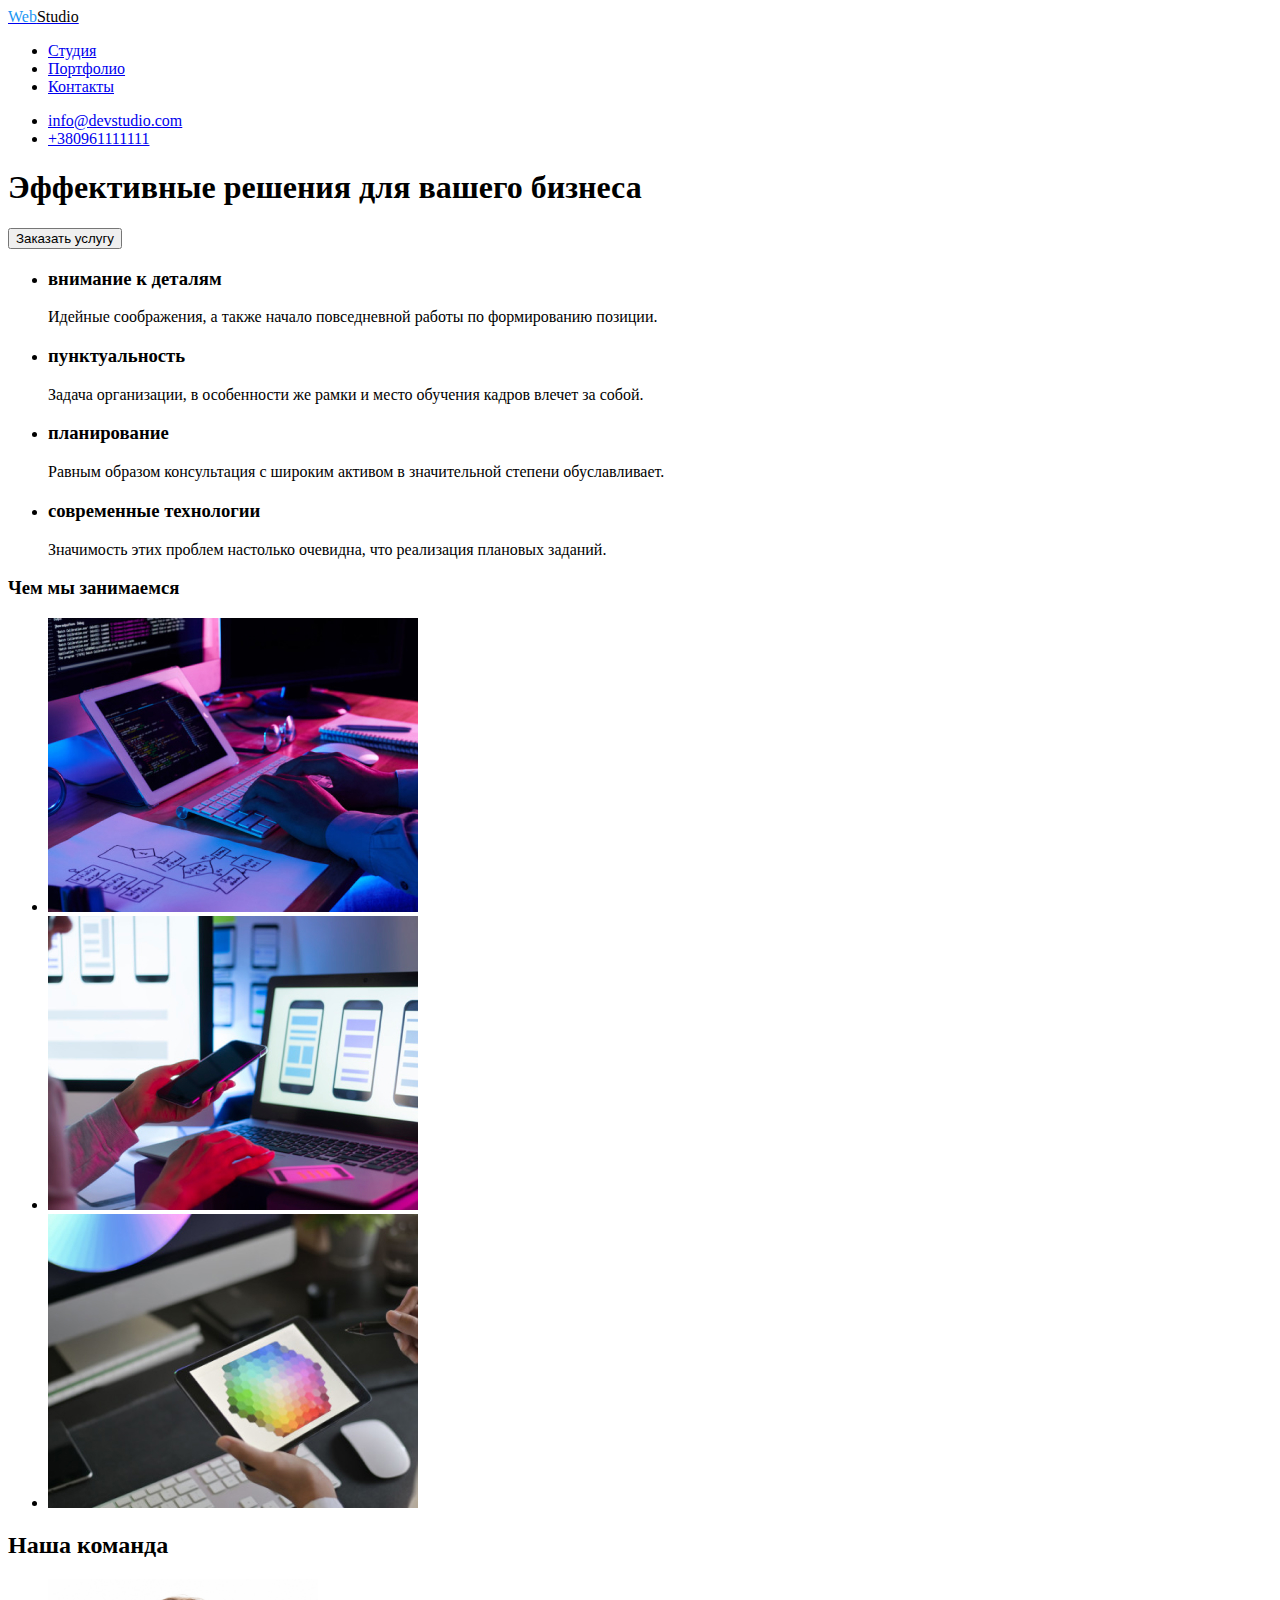
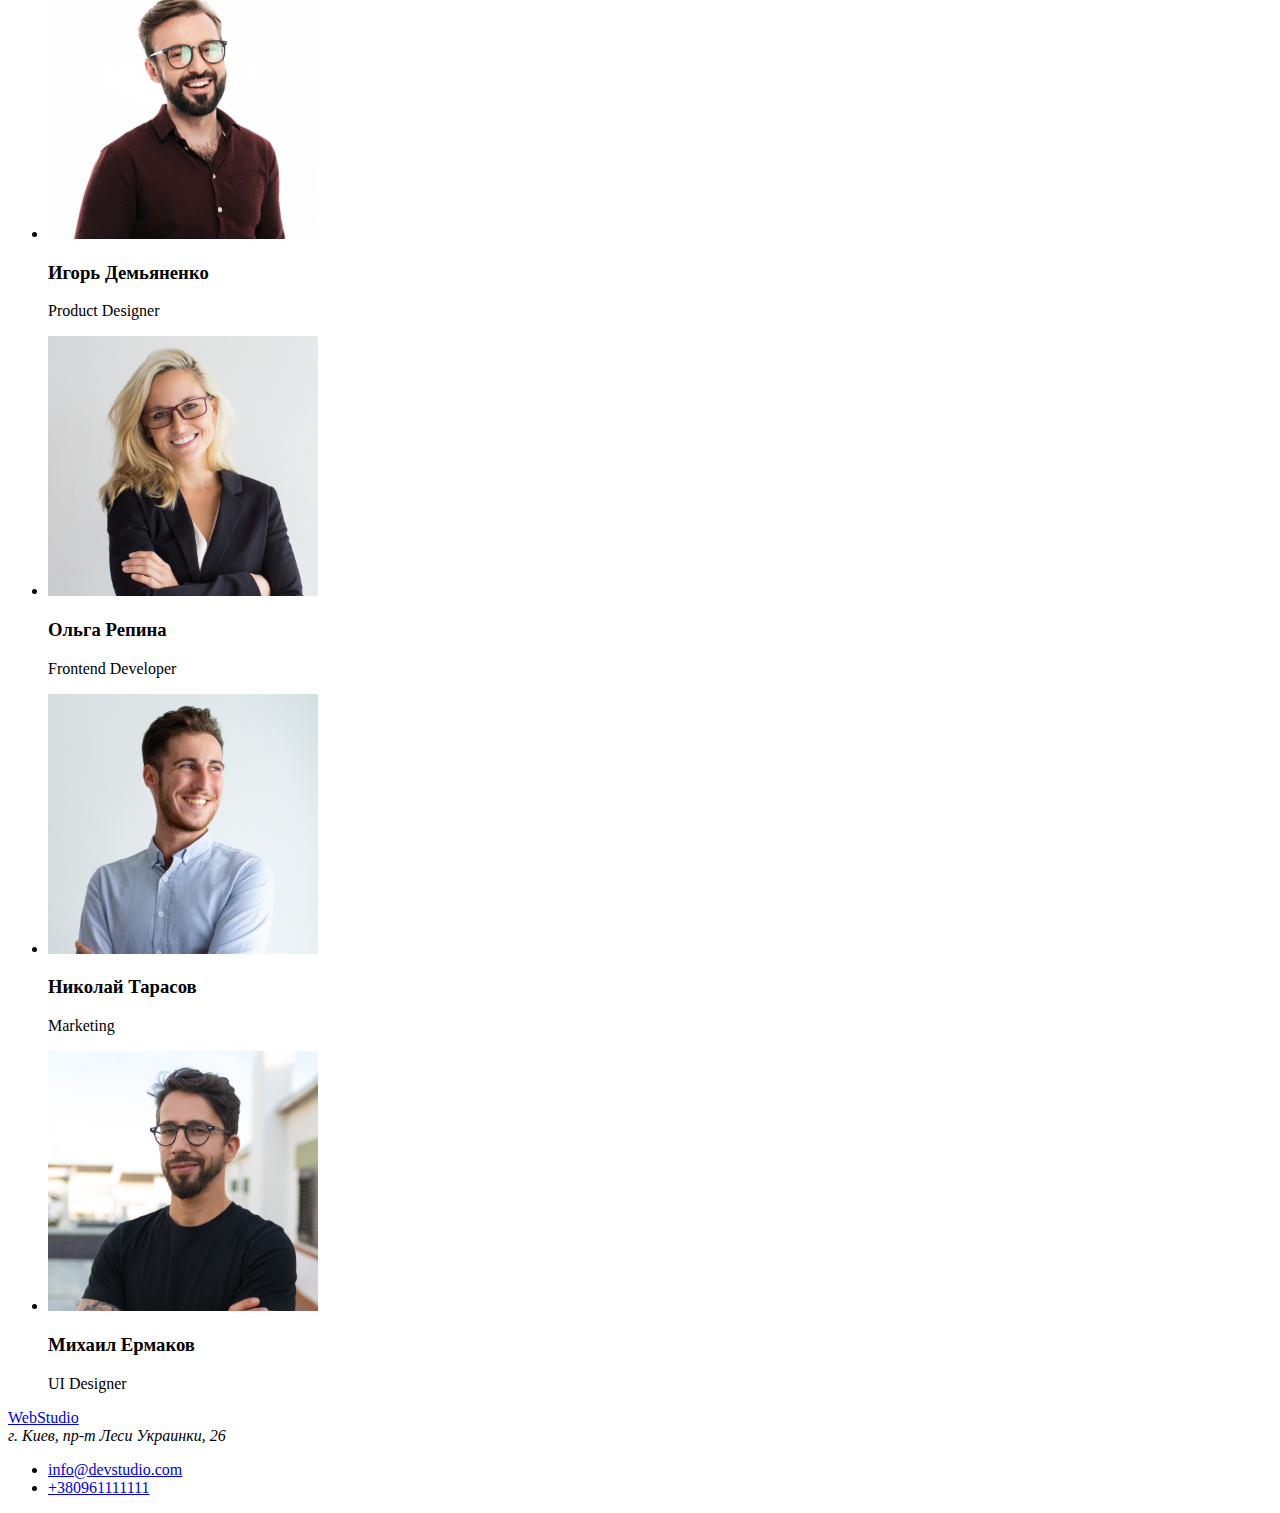
==== index.html @ a482fac2 "logo" ====
<!DOCTYPE html>
<html lang="ru">
<head>
    <meta charset="utf-8"/>
    <meta name="viewport" content="width=device-width, initial-scale=1.0" />
    <title>WebStudio</title>
    <link rel="stylesheet" href="https://cdnjs.cloudflare.com/ajax/libs/modern-normalize/1.0.0/modern-normalize.min.css"
        integrity="sha512-ISS7cAi1PEhQ8jnbJpJZMd29NlhNj4AWYyLOSp2CE/CsHxTCu+r+t0D2yoJudVrd0/8fTVPUVDzY5Tvli75u/g=="
        crossorigin="anonymous" />
    <link rel="stylesheet" href="./css/styles.css" />
</head>
<body>
<header>
    <!-- Навигация-->
   <nav>
    <a href="WebStudio"> <span class="logo-web">Web</span><span class="logo-studio">Studio</span></a>
 <ul>
    <li><a href="/index.html">Студия</a></li>
    <li><a href="/portfolio.html">Портфолио</a></li>
    <li><a href="Контакты">Контакты</a></li>
</ul>
</nav>

    <ul>
    <li><a href="mailto:info@devstudio.com">info@devstudio.com</a></li>
    <li><a href="tel:+380961111111">+380961111111</a></li>
</ul>

</header>
<main>

    <!-- Герой-->
    <section>
    <h1>Эффективные решения для вашего бизнеса</h1>
    <button>Заказать услугу</button>
</section>

    <!-- Особенности-->
    
        <section>
            <!--<h2>Особенности</h2>-->
        <ul>
          <li>
              <h3> внимание к деталям</h3>   
          <p>Идейные соображения, а также начало повседневной работы по формированию позиции.</p>
        </li>    
          
          <li>
              <h3> пунктуальность</h3> 
          <p>Задача организации, в особенности же рамки и место обучения кадров влечет за собой.</p>
        </li> 
          
          <li>
              <h3> планирование</h3>   
          <p>Равным образом консультация с широким активом в значительной степени обуславливает.</p>
        </li>

          <li>
              <h3> современные технологии</h3>  
          <p>Значимость этих проблем настолько очевидна, что реализация плановых заданий.</p>
        </li>
        </ul>         
        </section>
    
    <!--Чем мы занимаемся-->
    <section>
    <h3>Чем мы занимаемся</h3>
    <ul>
    <li>
        <img src="./images/img1.jpg" alt="рабочий стол с компьютером и планшетом" width="370"/>
    </li>
    <li>
        <img src="./images/img2.jpg" alt="ноутбук на столе и телефон в руках" width="370"/>
    </li>
    <li>
        <img src="./images/img3.jpg" alt="компьютер на столе и планшет в руках" width="370"/>
    </li>
    </ul>
    </section>
                      <!--Наша команда-->
    <section>
            <h2>Наша команда</h2>
<ul>
   <li> <img src="./images/img4.jpg" alt="бородатый мужчина в очках" width="270"/>
    <h3>Игорь Демьяненко</h3> 
    <p>Product Designer</p></li>


    <li><img src="./images/img5.jpg" alt="блондинка в очках" width="270"/>
    <h3>Ольга Репина</h3> 
    <p>Frontend Developer</p></li>


  <li><img src="./images/img6.jpg" alt="бородатый мужчина" width="270"/>
    <h3>Николай Тарасов</h3>
    <p> Marketing</p></li>


    <li><img src="./images/img7.jpg" alt="бородатый мужчина в очках" width="270"/>
    <h3>Михаил Ермаков</h3>
    <p> UI Designer</p></li>
</ul>
</section>
</main>
<!--Подвал-->
<footer>
    <a href="WebStudio"> WebStudio</a>
     <address>
        г. Киев, пр-т Леси Украинки, 26
     </address>
 <ul>
    <li><a href="mailto:info@devstudio.com">info@devstudio.com</a></li>
    <li><a href="tel:+380961111111">+380961111111</a></li>
 </ul>
</footer>
</body>
</html>
---- css/styles.css ----
.logo-web {
  color: #2196f3;
}
.logo-studio {
  color: #030303;
}
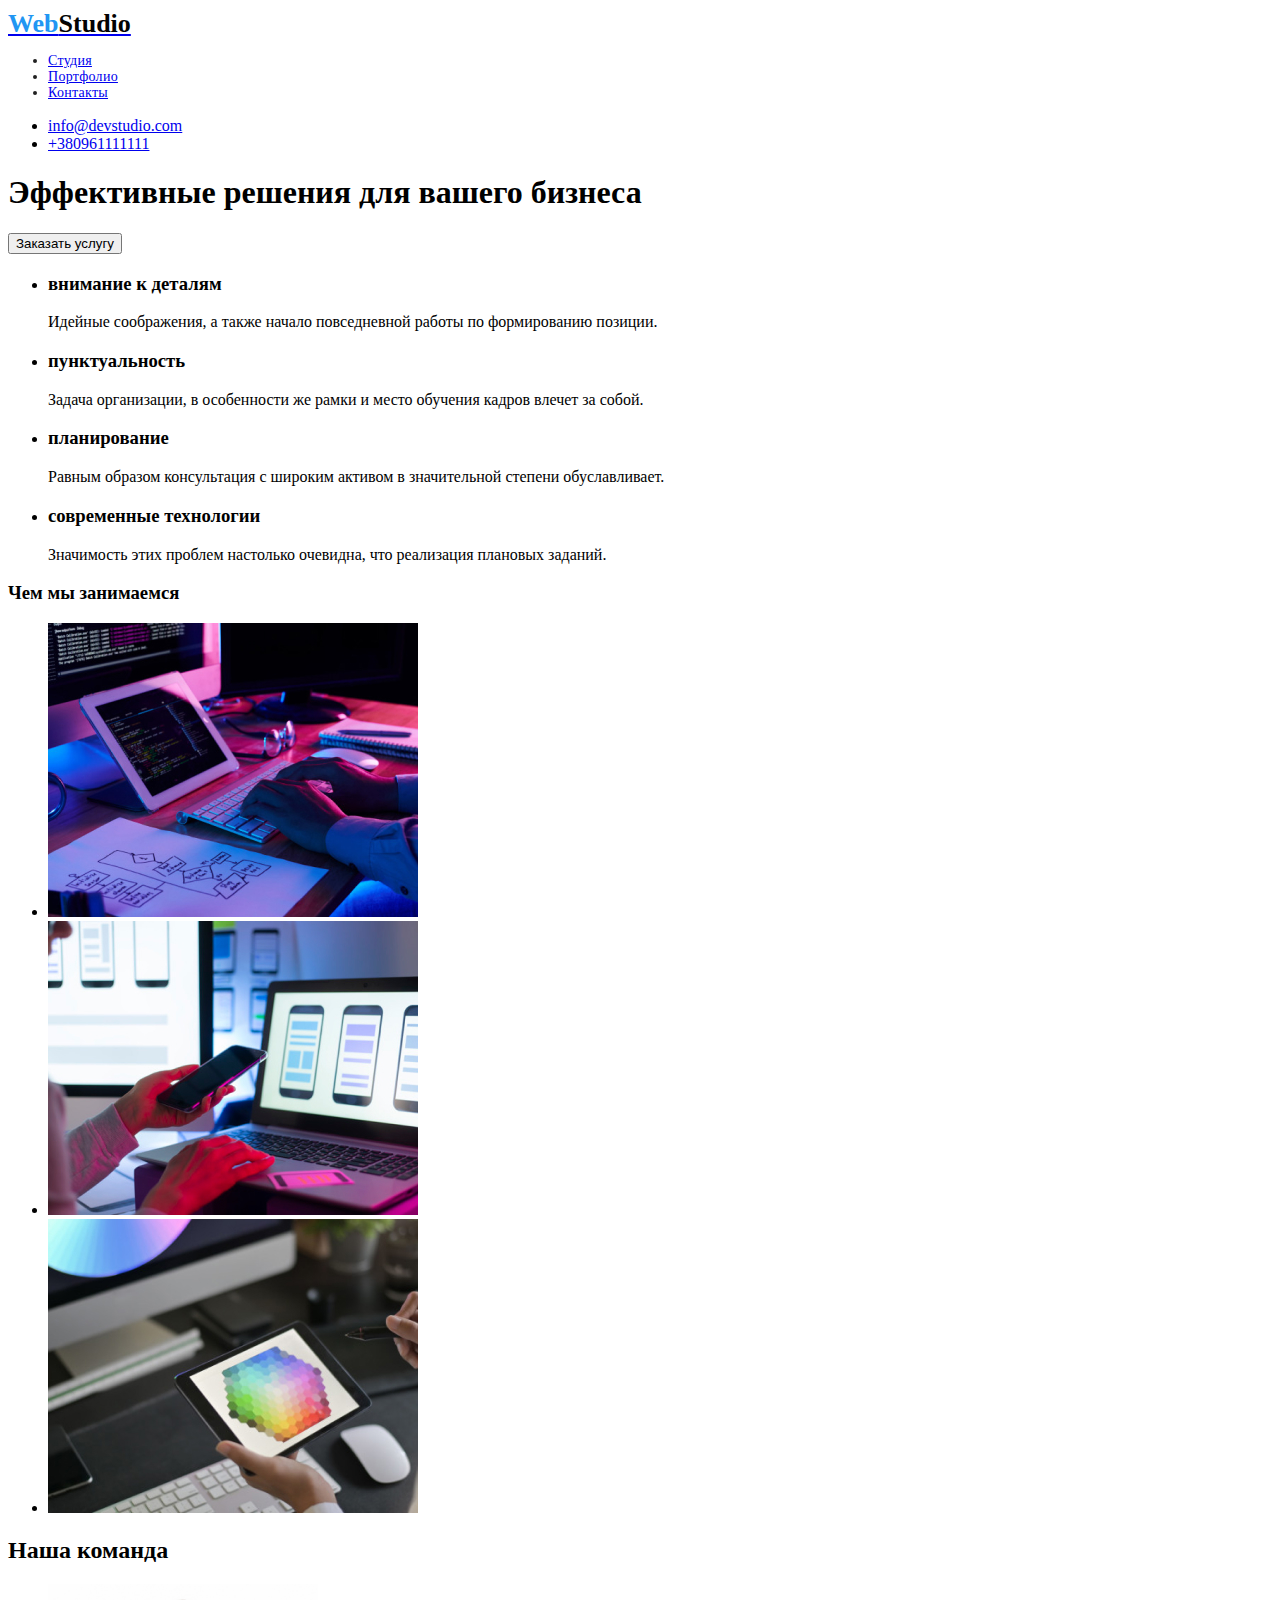
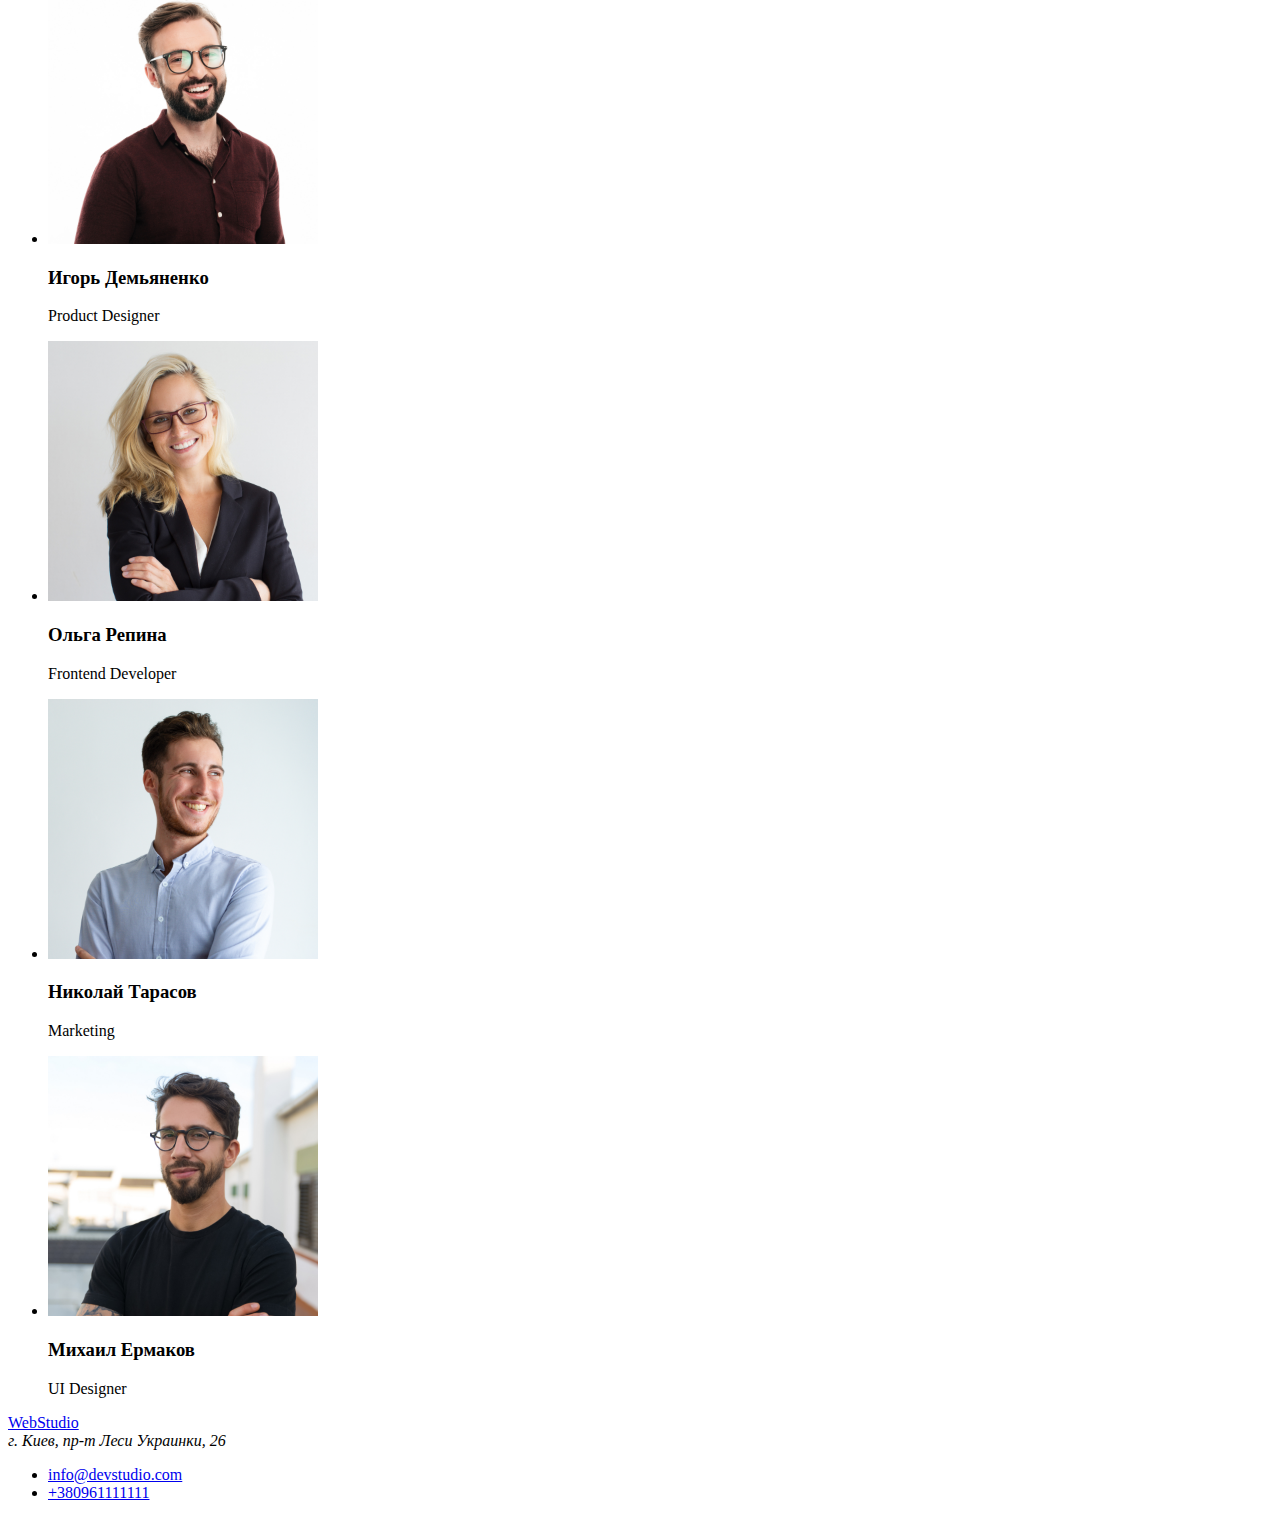
==== commit 43159652: "logo" ====
--- a/index.html
+++ b/index.html
@@ -13,8 +13,8 @@
 <header>
     <!-- Навигация-->
    <nav>
-    <a href="WebStudio"> <span class="logo-web">Web</span><span class="logo-studio">Studio</span></a>
- <ul>
+    <a class="logo" href="WebStudio"> <span class="logo-web">Web</span><span class="logo-studio">Studio</span></a>
+ <ul class="headline">
     <li><a href="/index.html">Студия</a></li>
     <li><a href="/portfolio.html">Портфолио</a></li>
     <li><a href="Контакты">Контакты</a></li>
--- a/css/styles.css
+++ b/css/styles.css
@@ -1,6 +1,22 @@
+.logo {
+  font-family: Raleway;
+  font-style: normal;
+  font-weight: bold;
+  font-size: 26px;
+  line-height: 31px;
+}
 .logo-web {
   color: #2196f3;
 }
 .logo-studio {
   color: #030303;
 }
+.headline {
+  font-family: Roboto;
+  font-style: normal;
+  font-weight: 500;
+  font-size: 14px;
+  line-height: 16px;
+  letter-spacing: 0.02em;
+  color: #212121;
+}
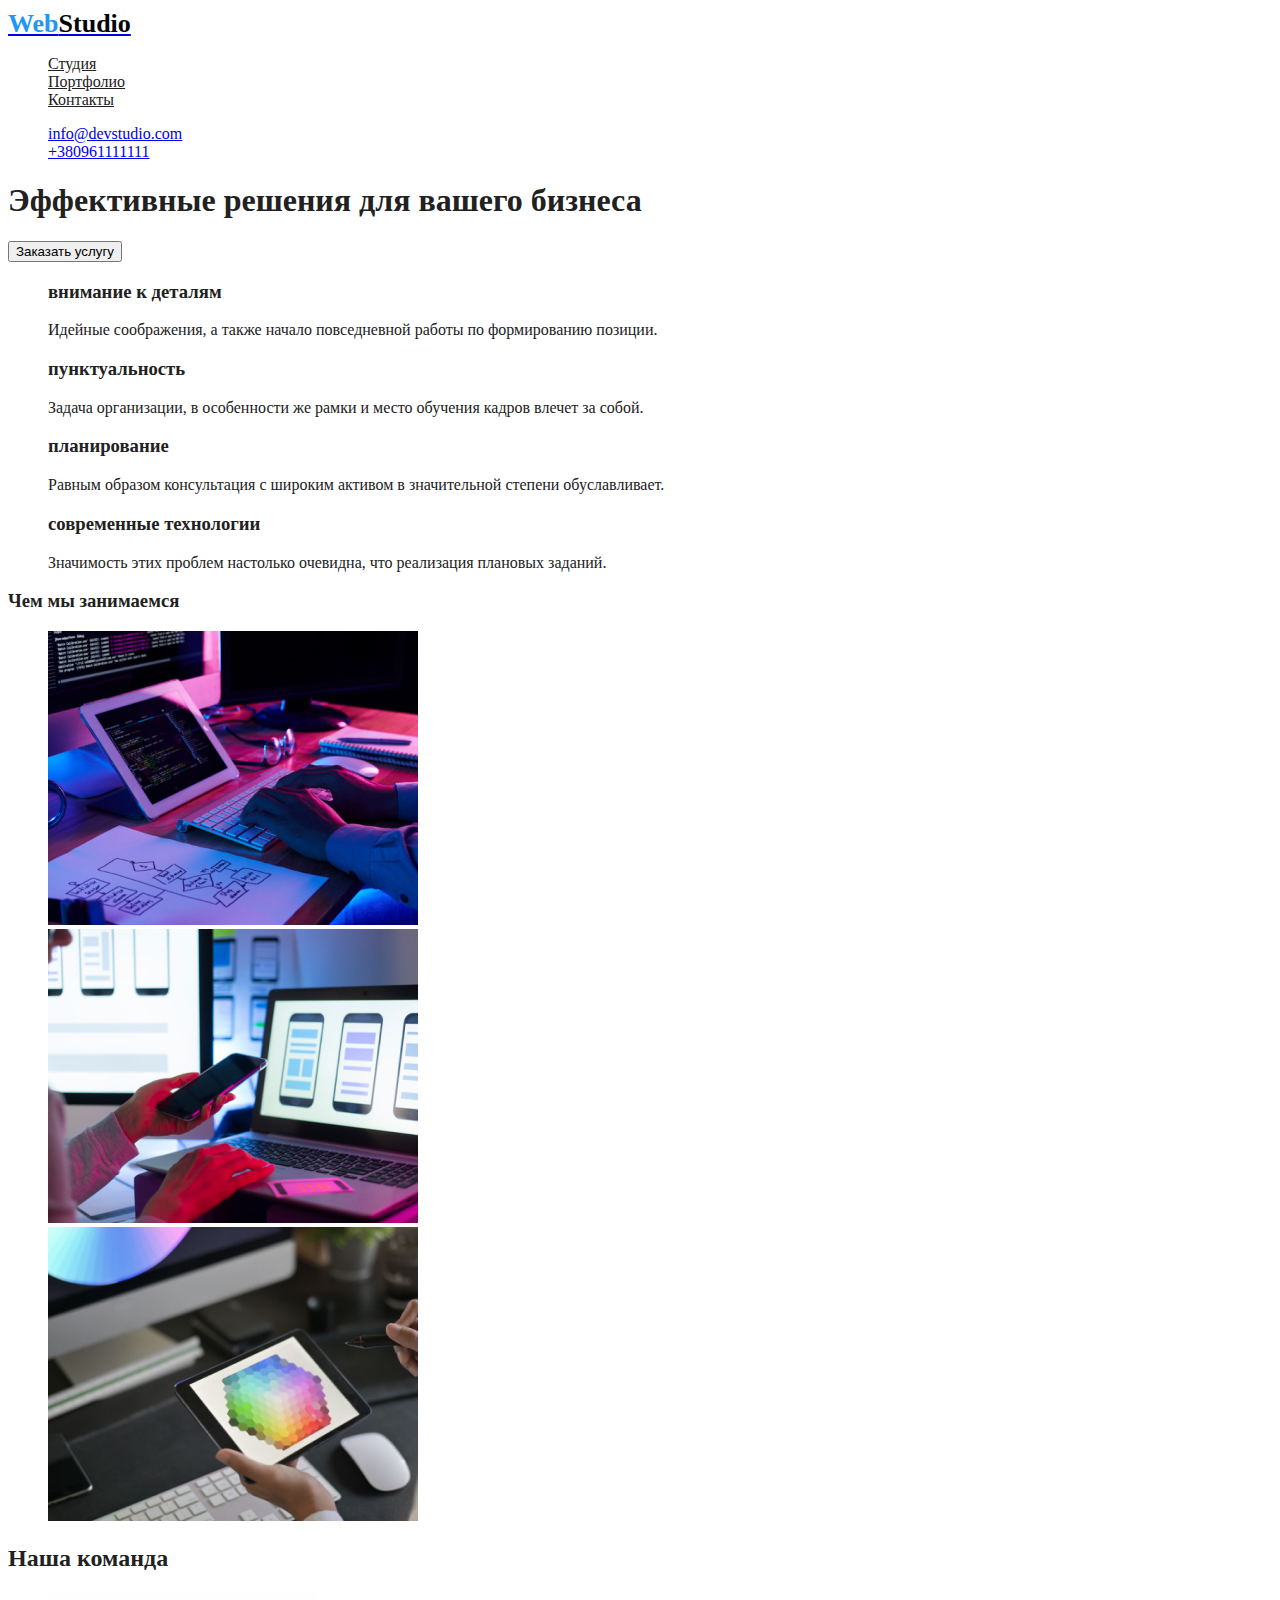
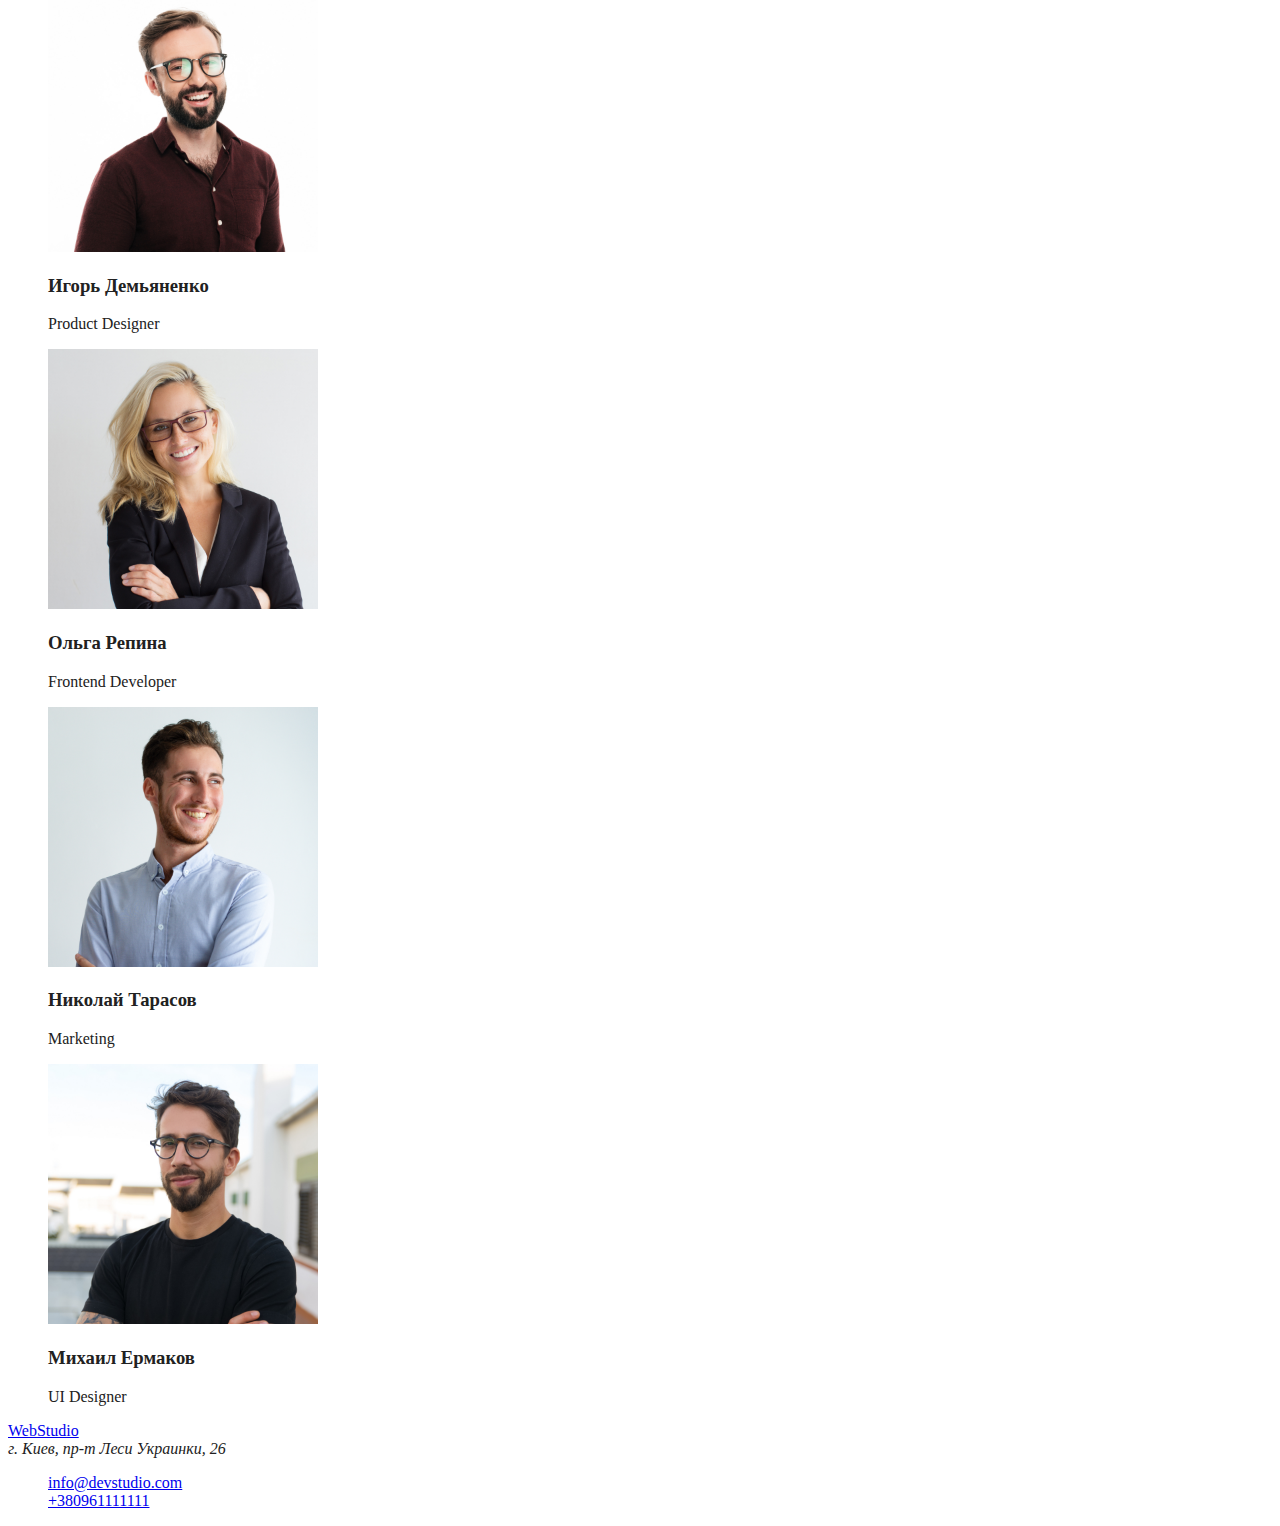
==== commit 266a25d9: "link" ====
--- a/index.html
+++ b/index.html
@@ -10,18 +10,18 @@
     <link rel="stylesheet" href="./css/styles.css" />
 </head>
 <body>
-<header>
+<header class="heading">
     <!-- Навигация-->
    <nav>
     <a class="logo" href="WebStudio"> <span class="logo-web">Web</span><span class="logo-studio">Studio</span></a>
- <ul class="headline">
-    <li><a href="/index.html">Студия</a></li>
-    <li><a href="/portfolio.html">Портфолио</a></li>
+ <ul class="site-nav">
+    <li><a href="./index.html">Студия</a></li>
+    <li><a href="./portfolio.html">Портфолио</a></li>
     <li><a href="Контакты">Контакты</a></li>
 </ul>
 </nav>
 
-    <ul>
+    <ul class="auth-nav">
     <li><a href="mailto:info@devstudio.com">info@devstudio.com</a></li>
     <li><a href="tel:+380961111111">+380961111111</a></li>
 </ul>
--- a/css/styles.css
+++ b/css/styles.css
@@ -1,3 +1,16 @@
+:root {
+  --primeri-text-color: #757575;
+  --title-text-color: #212121;
+  --accent-color: #2196f3;
+}
+body {
+  background: #ffffff;
+  font-family: Roboto;
+  color: var(--title-text-color);
+}
+ul {
+  list-style: none;
+}
 .logo {
   font-family: Raleway;
   font-style: normal;
@@ -11,12 +24,10 @@
 .logo-studio {
   color: #030303;
 }
-.headline {
-  font-family: Roboto;
-  font-style: normal;
-  font-weight: 500;
-  font-size: 14px;
-  line-height: 16px;
-  letter-spacing: 0.02em;
-  color: #212121;
+.site-nav a {
+  color: var(--title-text-color);
 }
+.site-nav a:hover,
+.site-nav a:focus {
+  color: #2196f3;
+}
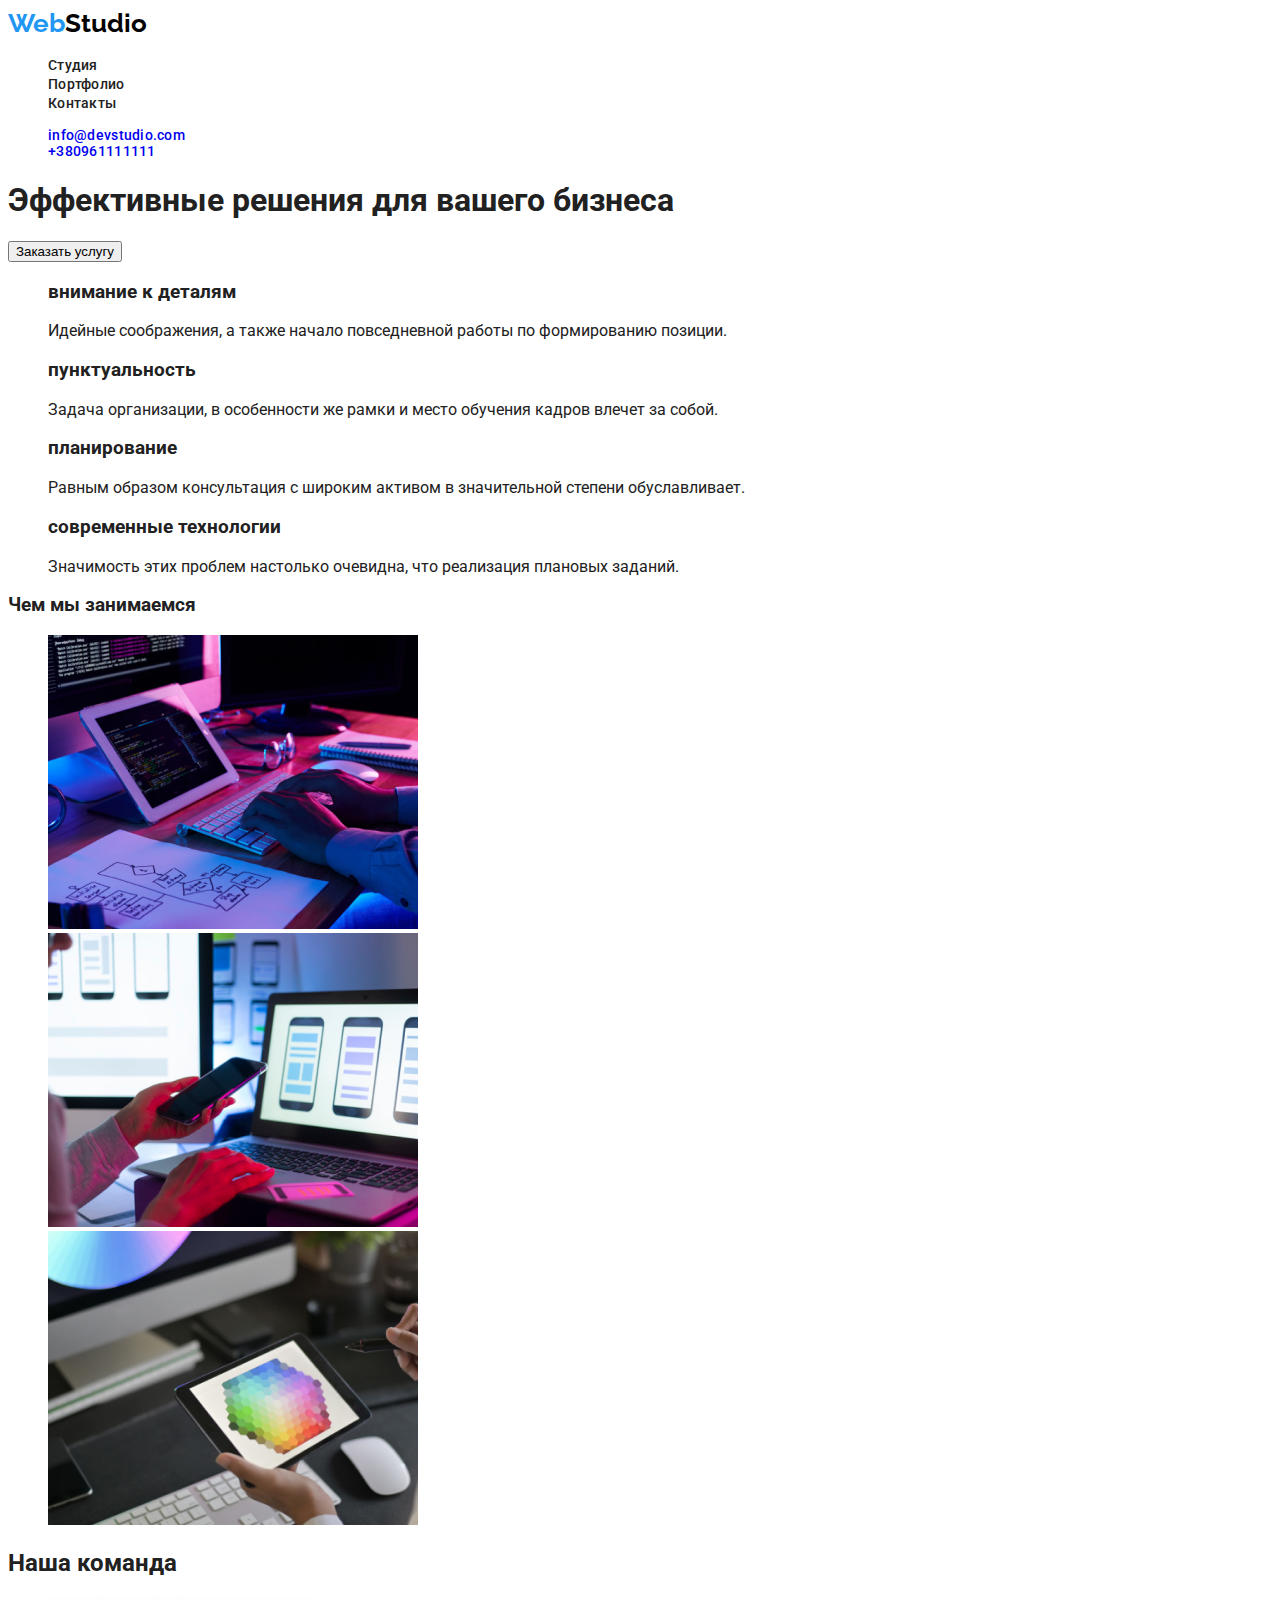
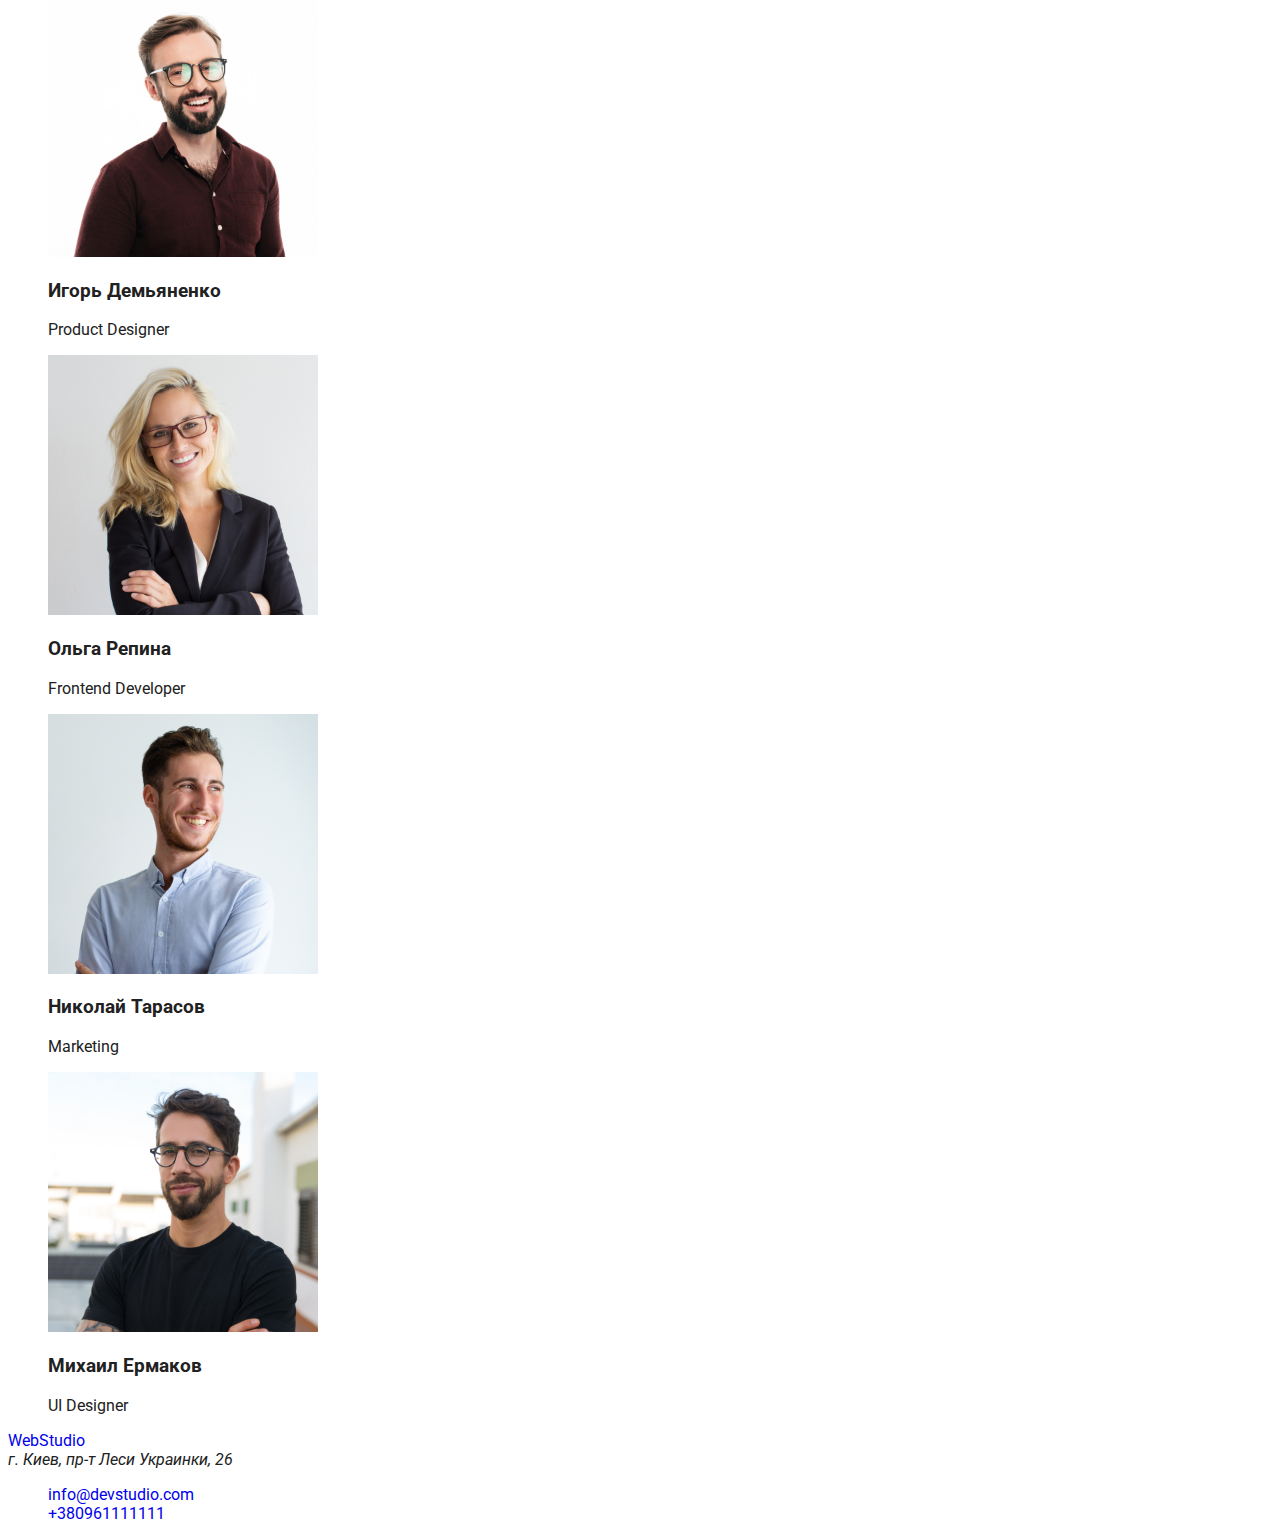
==== commit cdb679db: "навигация" ====
--- a/index.html
+++ b/index.html
@@ -7,6 +7,9 @@
     <link rel="stylesheet" href="https://cdnjs.cloudflare.com/ajax/libs/modern-normalize/1.0.0/modern-normalize.min.css"
         integrity="sha512-ISS7cAi1PEhQ8jnbJpJZMd29NlhNj4AWYyLOSp2CE/CsHxTCu+r+t0D2yoJudVrd0/8fTVPUVDzY5Tvli75u/g=="
         crossorigin="anonymous" />
+        <link rel="preconnect" href="https://fonts.gstatic.com">
+        <link href="https://fonts.googleapis.com/css2?family=Raleway:wght@700&family=Roboto:wght@400;700;900&display=swap"
+            rel="stylesheet">
     <link rel="stylesheet" href="./css/styles.css" />
 </head>
 <body>
--- a/css/styles.css
+++ b/css/styles.css
@@ -2,32 +2,53 @@
   --primeri-text-color: #757575;
   --title-text-color: #212121;
   --accent-color: #2196f3;
-}
+  }
 body {
+  font-family: "Roboto", sans-serif;
+
   background: #ffffff;
-  font-family: Roboto;
   color: var(--title-text-color);
 }
 ul {
   list-style: none;
 }
+a {
+  text-decoration: none;
+}
+
+/* header */
 .logo {
-  font-family: Raleway;
+  font-family: "Raleway", sans-serif;
   font-style: normal;
   font-weight: bold;
   font-size: 26px;
   line-height: 31px;
 }
 .logo-web {
-  color: #2196f3;
+  color: var(--accent-color);
 }
 .logo-studio {
   color: #030303;
 }
 .site-nav a {
+  font-weight: 500;
+  font-size: 14px;
+  line-height: 1.14;
+  letter-spacing: 0.02em;
+
   color: var(--title-text-color);
 }
 .site-nav a:hover,
 .site-nav a:focus {
-  color: #2196f3;
+  color: var(--accent-color);
 }
+.auth-nav {
+  font-weight: 500;
+  font-size: 14px;
+  line-height: 1.14;
+  letter-spacing: 0.02em;
+  color: var(--primeri-text-color);
+}
+.auth-nav a:hover,
+.auth-nav a:focus {
+  color: var(--accent-color);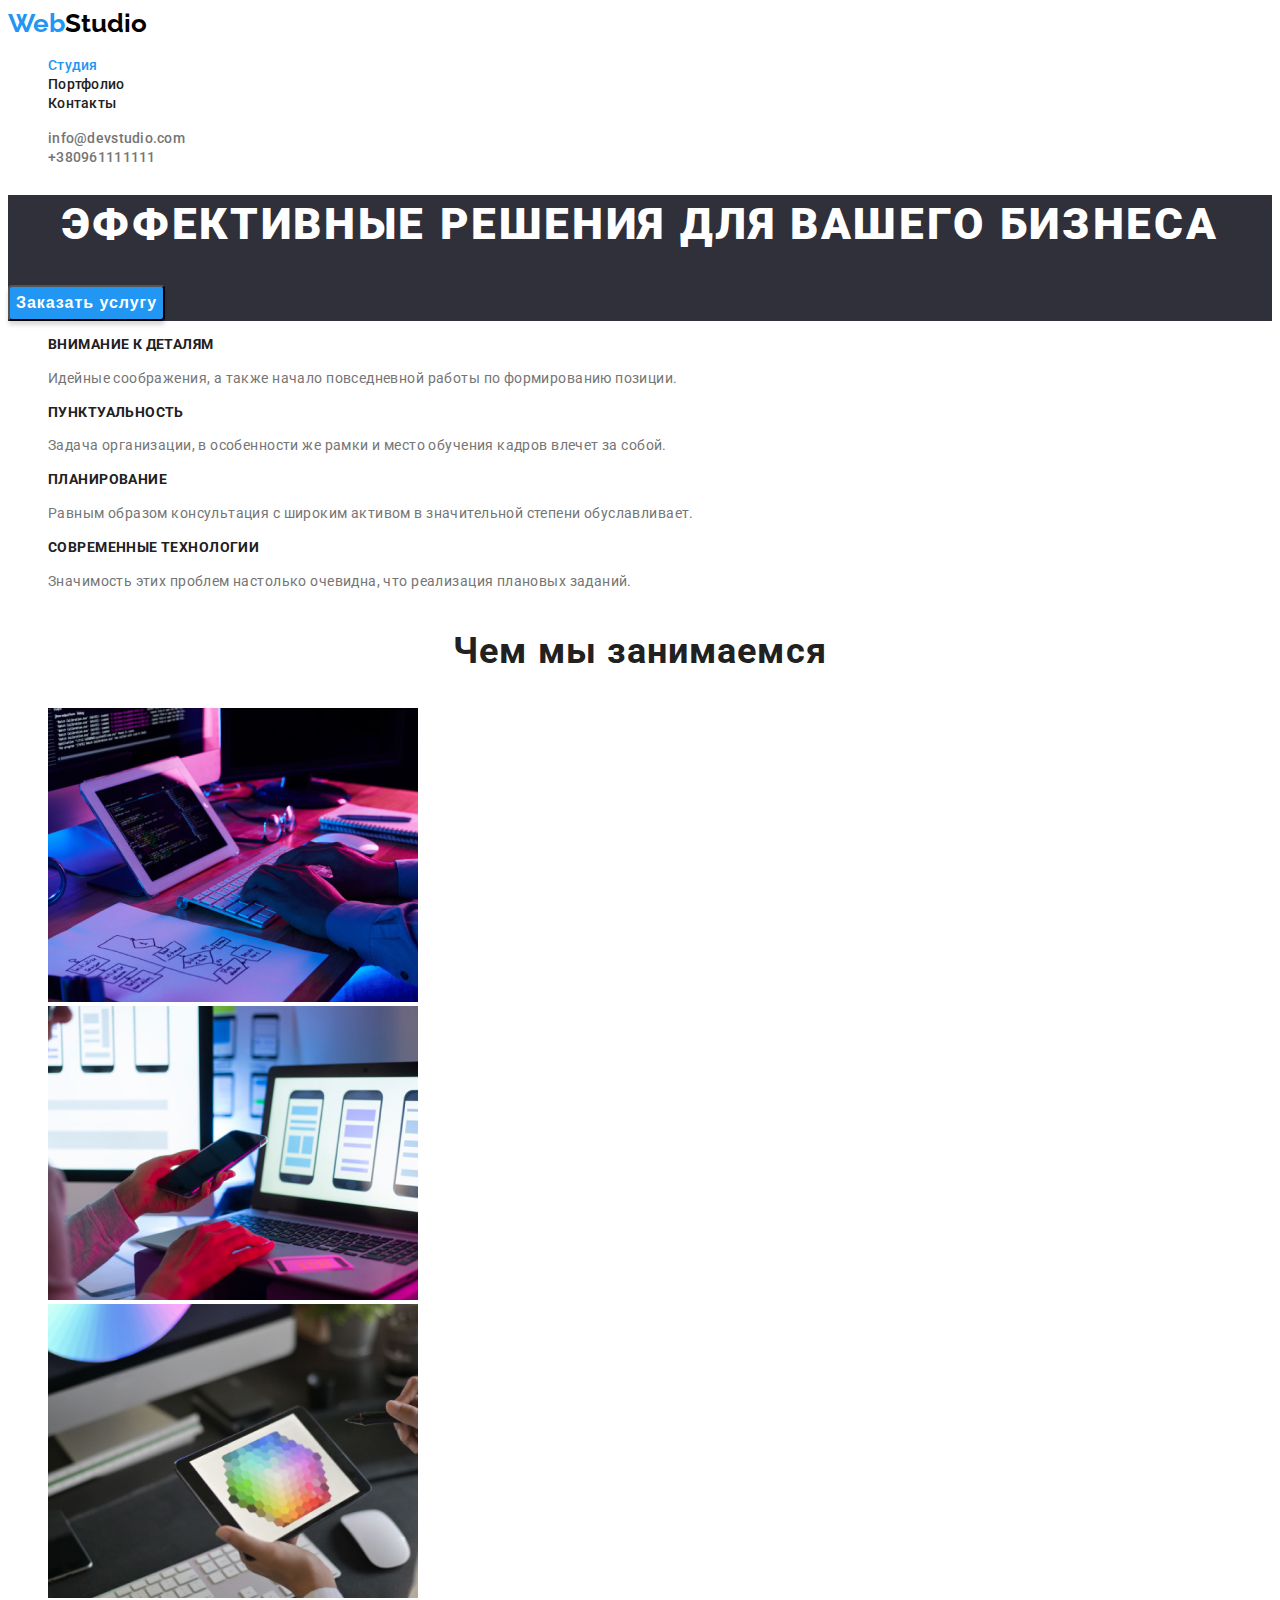
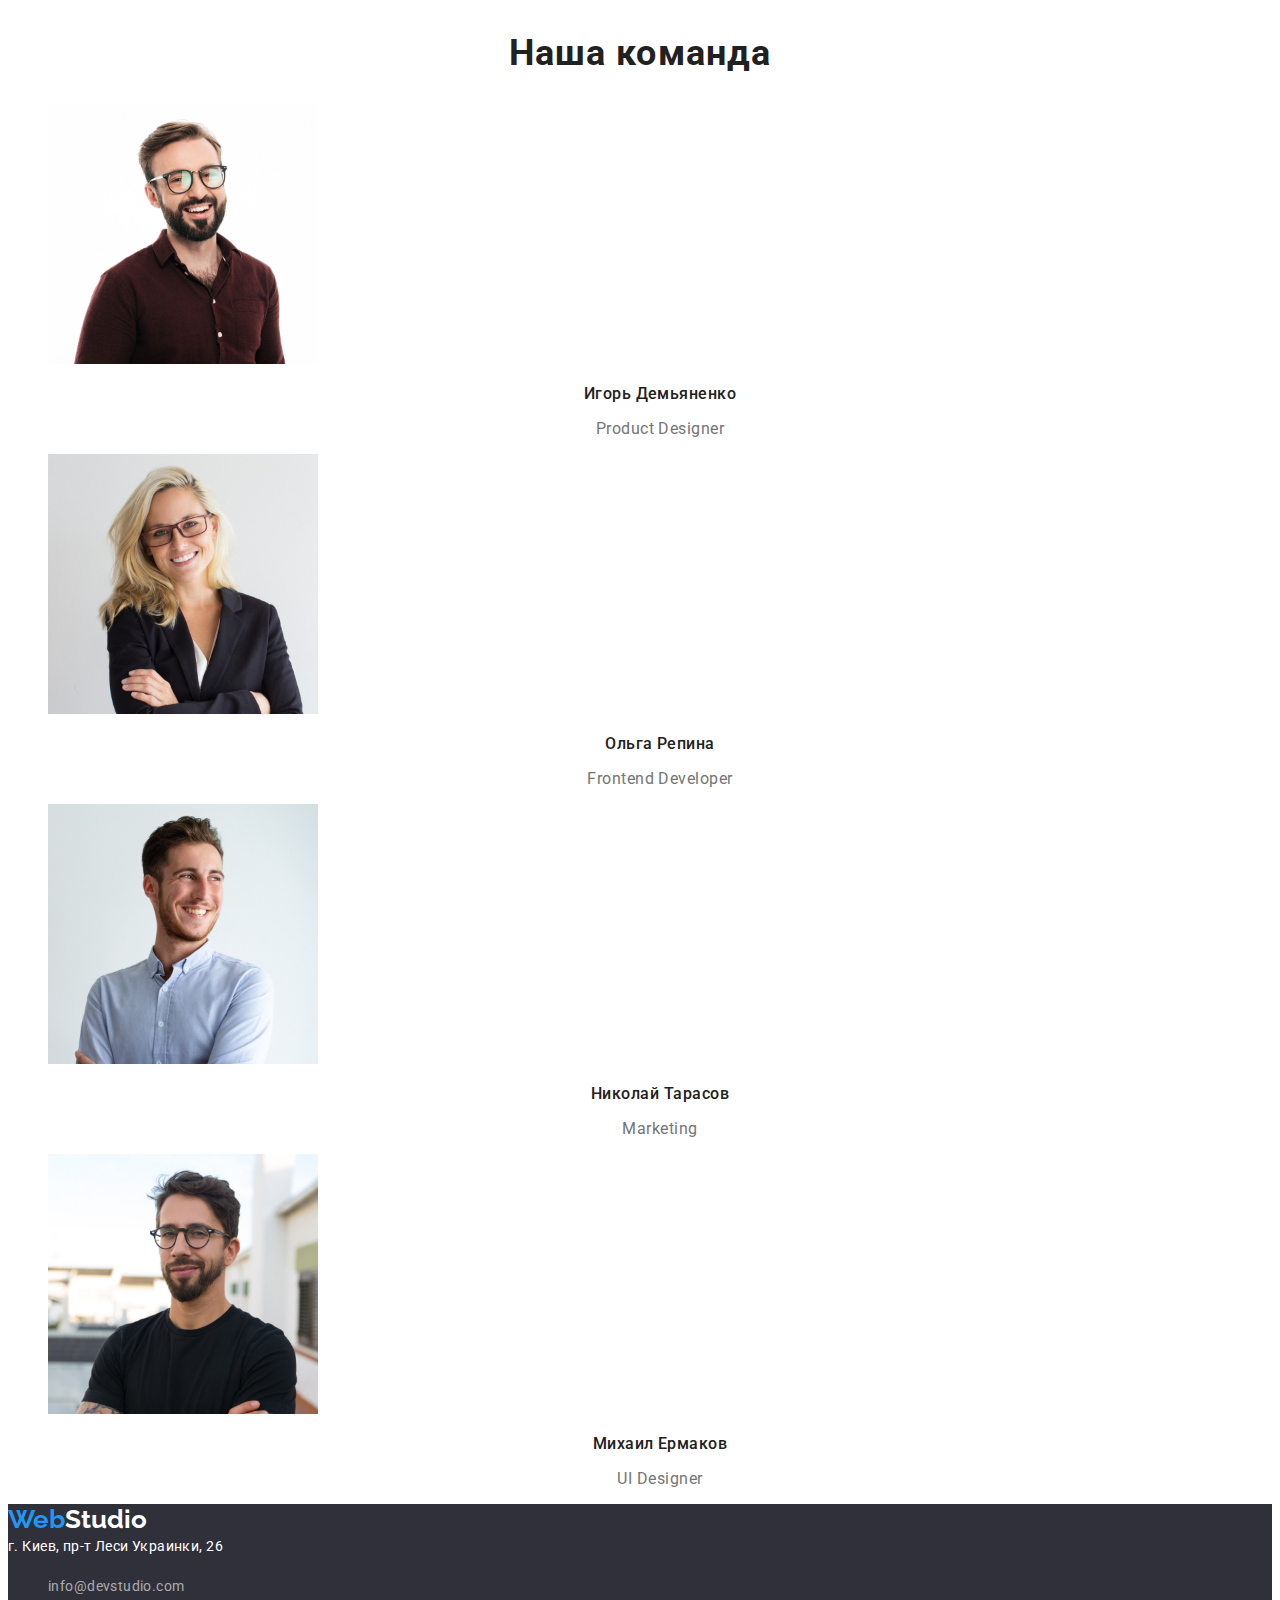
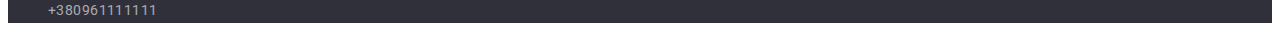
==== commit 3c82e455: "оформление текста" ====
--- a/index.html
+++ b/index.html
@@ -18,55 +18,58 @@
    <nav>
     <a class="logo" href="WebStudio"> <span class="logo-web">Web</span><span class="logo-studio">Studio</span></a>
  <ul class="site-nav">
-    <li><a href="./index.html">Студия</a></li>
-    <li><a href="./portfolio.html">Портфолио</a></li>
-    <li><a href="Контакты">Контакты</a></li>
+    <li><a href="./index.html" class
+                    ="link current">Студия</a></li>
+    <li><a href="./portfolio.html" class
+                    ="link">Портфолио</a></li>
+    <li><a href="Контакты" class
+                    ="link">Контакты</a></li>
 </ul>
 </nav>
 
-    <ul class="auth-nav">
-    <li><a href="mailto:info@devstudio.com">info@devstudio.com</a></li>
-    <li><a href="tel:+380961111111">+380961111111</a></li>
+    <ul >
+    <li><a class="auth-nav"href="mailto:info@devstudio.com">info@devstudio.com</a></li>
+    <li><a class="auth-nav"href="tel:+380961111111">+380961111111</a></li>
 </ul>
 
 </header>
 <main>
 
     <!-- Герой-->
-    <section>
-    <h1>Эффективные решения для вашего бизнеса</h1>
-    <button>Заказать услугу</button>
+    <section class="hero-section">
+    <h1 class="hero-name">Эффективные решения для вашего бизнеса</h1>
+    <button class="hero-button" type="button"><span class="text-button">Заказать услугу</span></button>
 </section>
 
     <!-- Особенности-->
     
-        <section>
+        <section class="features">
             <!--<h2>Особенности</h2>-->
         <ul>
           <li>
-              <h3> внимание к деталям</h3>   
-          <p>Идейные соображения, а также начало повседневной работы по формированию позиции.</p>
+              <h3 class="features-name"> внимание к деталям</h3>   
+          <p class="features-text">Идейные соображения, а также начало повседневной работы по формированию позиции.</p>
         </li>    
           
           <li>
-              <h3> пунктуальность</h3> 
-          <p>Задача организации, в особенности же рамки и место обучения кадров влечет за собой.</p>
+              <h3 class="features-name"> пунктуальность</h3> 
+          <p class="features-text">Задача организации, в особенности же рамки и место обучения кадров влечет за собой.</p>
         </li> 
           
           <li>
-              <h3> планирование</h3>   
-          <p>Равным образом консультация с широким активом в значительной степени обуславливает.</p>
+              <h3 class="features-name"> планирование</h3>   
+          <p class="features-text">Равным образом консультация с широким активом в значительной степени обуславливает.</p>
         </li>
 
           <li>
-              <h3> современные технологии</h3>  
-          <p>Значимость этих проблем настолько очевидна, что реализация плановых заданий.</p>
+              <h3 class="features-name"> современные технологии</h3>  
+          <p class="features-text">Значимость этих проблем настолько очевидна, что реализация плановых заданий.</p>
         </li>
         </ul>         
         </section>
     
     <!--Чем мы занимаемся-->
-    <section>
+    <section class="projects">
     <h3>Чем мы занимаемся</h3>
     <ul>
     <li>
@@ -81,39 +84,39 @@
     </ul>
     </section>
                       <!--Наша команда-->
-    <section>
+    <section class="command">
             <h2>Наша команда</h2>
 <ul>
    <li> <img src="./images/img4.jpg" alt="бородатый мужчина в очках" width="270"/>
-    <h3>Игорь Демьяненко</h3> 
-    <p>Product Designer</p></li>
+    <h3 class="command-name">Игорь Демьяненко</h3> 
+    <p class="command-profession">Product Designer</p></li>
 
 
     <li><img src="./images/img5.jpg" alt="блондинка в очках" width="270"/>
-    <h3>Ольга Репина</h3> 
-    <p>Frontend Developer</p></li>
+    <h3 class="command-name">Ольга Репина</h3> 
+    <p class="command-profession">Frontend Developer</p></li>
 
 
   <li><img src="./images/img6.jpg" alt="бородатый мужчина" width="270"/>
-    <h3>Николай Тарасов</h3>
-    <p> Marketing</p></li>
+    <h3 class="command-name">Николай Тарасов</h3>
+    <p class="command-profession"> Marketing</p></li>
 
 
     <li><img src="./images/img7.jpg" alt="бородатый мужчина в очках" width="270"/>
-    <h3>Михаил Ермаков</h3>
-    <p> UI Designer</p></li>
+    <h3 class="command-name">Михаил Ермаков</h3>
+    <p class="command-profession"> UI Designer</p></li>
 </ul>
 </section>
 </main>
 <!--Подвал-->
-<footer>
-    <a href="WebStudio"> WebStudio</a>
-     <address>
+<footer class="footer">
+    <a class="logo" href="WebStudio"> <span class="logo-web">Web</span><span class="footer-studio">Studio</span></a>
+     <address class="address">
         г. Киев, пр-т Леси Украинки, 26
      </address>
  <ul>
-    <li><a href="mailto:info@devstudio.com">info@devstudio.com</a></li>
-    <li><a href="tel:+380961111111">+380961111111</a></li>
+    <li><a class="contacts" href="mailto:info@devstudio.com">info@devstudio.com</a></li>
+    <li><a class="contacts" href="tel:+380961111111">+380961111111</a></li>
  </ul>
 </footer>
 </body>
--- a/css/styles.css
+++ b/css/styles.css
@@ -2,7 +2,8 @@
   --primeri-text-color: #757575;
   --title-text-color: #212121;
   --accent-color: #2196f3;
-  }
+  --hero-color: #ffffff;
+}
 body {
   font-family: "Roboto", sans-serif;
 
@@ -19,10 +20,10 @@
 /* header */
 .logo {
   font-family: "Raleway", sans-serif;
-  font-style: normal;
-  font-weight: bold;
+  font-style: 400;
+  font-weight: 700;
   font-size: 26px;
-  line-height: 31px;
+  line-height: 1.19;
 }
 .logo-web {
   color: var(--accent-color);
@@ -42,13 +43,156 @@
 .site-nav a:focus {
   color: var(--accent-color);
 }
+.site-nav .link.current {
+  color: var(--accent-color);
+}
 .auth-nav {
   font-weight: 500;
   font-size: 14px;
   line-height: 1.14;
   letter-spacing: 0.02em;
+
   color: var(--primeri-text-color);
 }
-.auth-nav a:hover,
-.auth-nav a:focus {
-  color: var(--accent-color);+.auth-nav:hover,
+.auth-nav:focus {
+  color: var(--accent-color);
+}
+
+/*Герой*/
+.hero-section {
+  background: #2f303a;
+}
+.hero-name {
+  font-weight: 900;
+  font-size: 44px;
+  line-height: 1.36;
+  text-align: center;
+  letter-spacing: 0.06em;
+  text-transform: uppercase;
+
+  color: var(--hero-color);
+}
+.hero-button {
+  background: var(--accent-color);
+  box-shadow: 0px 4px 4px rgba(0, 0, 0, 0.15);
+  border-radius: 4px;
+}
+.text-button {
+  font-weight: 700;
+  font-size: 16px;
+  line-height: 1.87;
+  display: flex;
+  align-items: center;
+  text-align: center;
+  letter-spacing: 0.06em;
+
+  color: var(--hero-color);
+}
+/* Особенности */
+.features-name {
+  font-weight: 700;
+  font-size: 14px;
+  line-height: 1.14;
+  letter-spacing: 0.03em;
+  text-transform: uppercase;
+}
+.features-text {
+  font-weight: 400;
+  font-size: 14px;
+  line-height: 1.71;
+  letter-spacing: 0.03em;
+
+  color: var(--primeri-text-color);
+}
+/* Чем мы занимаемся */
+.projects h3 {
+  font-weight: 700;
+  font-size: 36px;
+  line-height: 1.17;
+  text-align: center;
+  letter-spacing: 0.03em;
+}
+/* Наша команда */
+.command h2 {
+  font-weight: 700;
+  font-size: 36px;
+  line-height: 1.17;
+  text-align: center;
+  letter-spacing: 0.03em;
+}
+.command-name {
+  font-weight: 500;
+  font-size: 16px;
+  line-height: 1.19;
+  text-align: center;
+  letter-spacing: 0.03em;
+}
+.command-profession {
+  font-weight: 400;
+  font-size: 16px;
+  line-height: 1.19;
+  text-align: center;
+  letter-spacing: 0.03em;
+
+  color: var(--primeri-text-color);
+}
+/* Подвал */
+.footer {
+  background: #2f303a;
+}
+.address {
+  font-weight: 400;
+  font-size: 14px;
+  line-height: 1.71;
+  letter-spacing: 0.03em;
+  font-style: normal;
+
+  color: var(--hero-color);
+}
+.contacts {
+  font-weight: 400;
+  font-size: 14px;
+  line-height: 1.71;
+  letter-spacing: 0.03em;
+
+  color: rgba(255, 255, 255, 0.6);
+}
+/* Портфолио */
+.filter-button {
+  background: #f5f4fa;
+  border-radius: 4px;
+}
+.filter-text {
+  font-weight: 500;
+  font-size: 16px;
+  line-height: 1.62;
+  text-align: center;
+  letter-spacing: 0.03em;
+}
+
+.filter-button:hover,
+.filter-button:focus {
+  background-color: var(--accent-color);
+}
+.filter-text:hover,
+.filter-text:focus {
+  color: var(--hero-color);
+}
+.project-title {
+  font-weight: 700;
+  font-size: 18px;
+  line-height: 2;
+  letter-spacing: 0.06em;
+}
+.project-name {
+  font-weight: 400;
+  font-size: 16px;
+  line-height: 1.87;
+  letter-spacing: 0.03em;
+
+  color: var(--primeri-text-color);
+}
+.footer-studio {
+  color: var(--hero-color);
+}
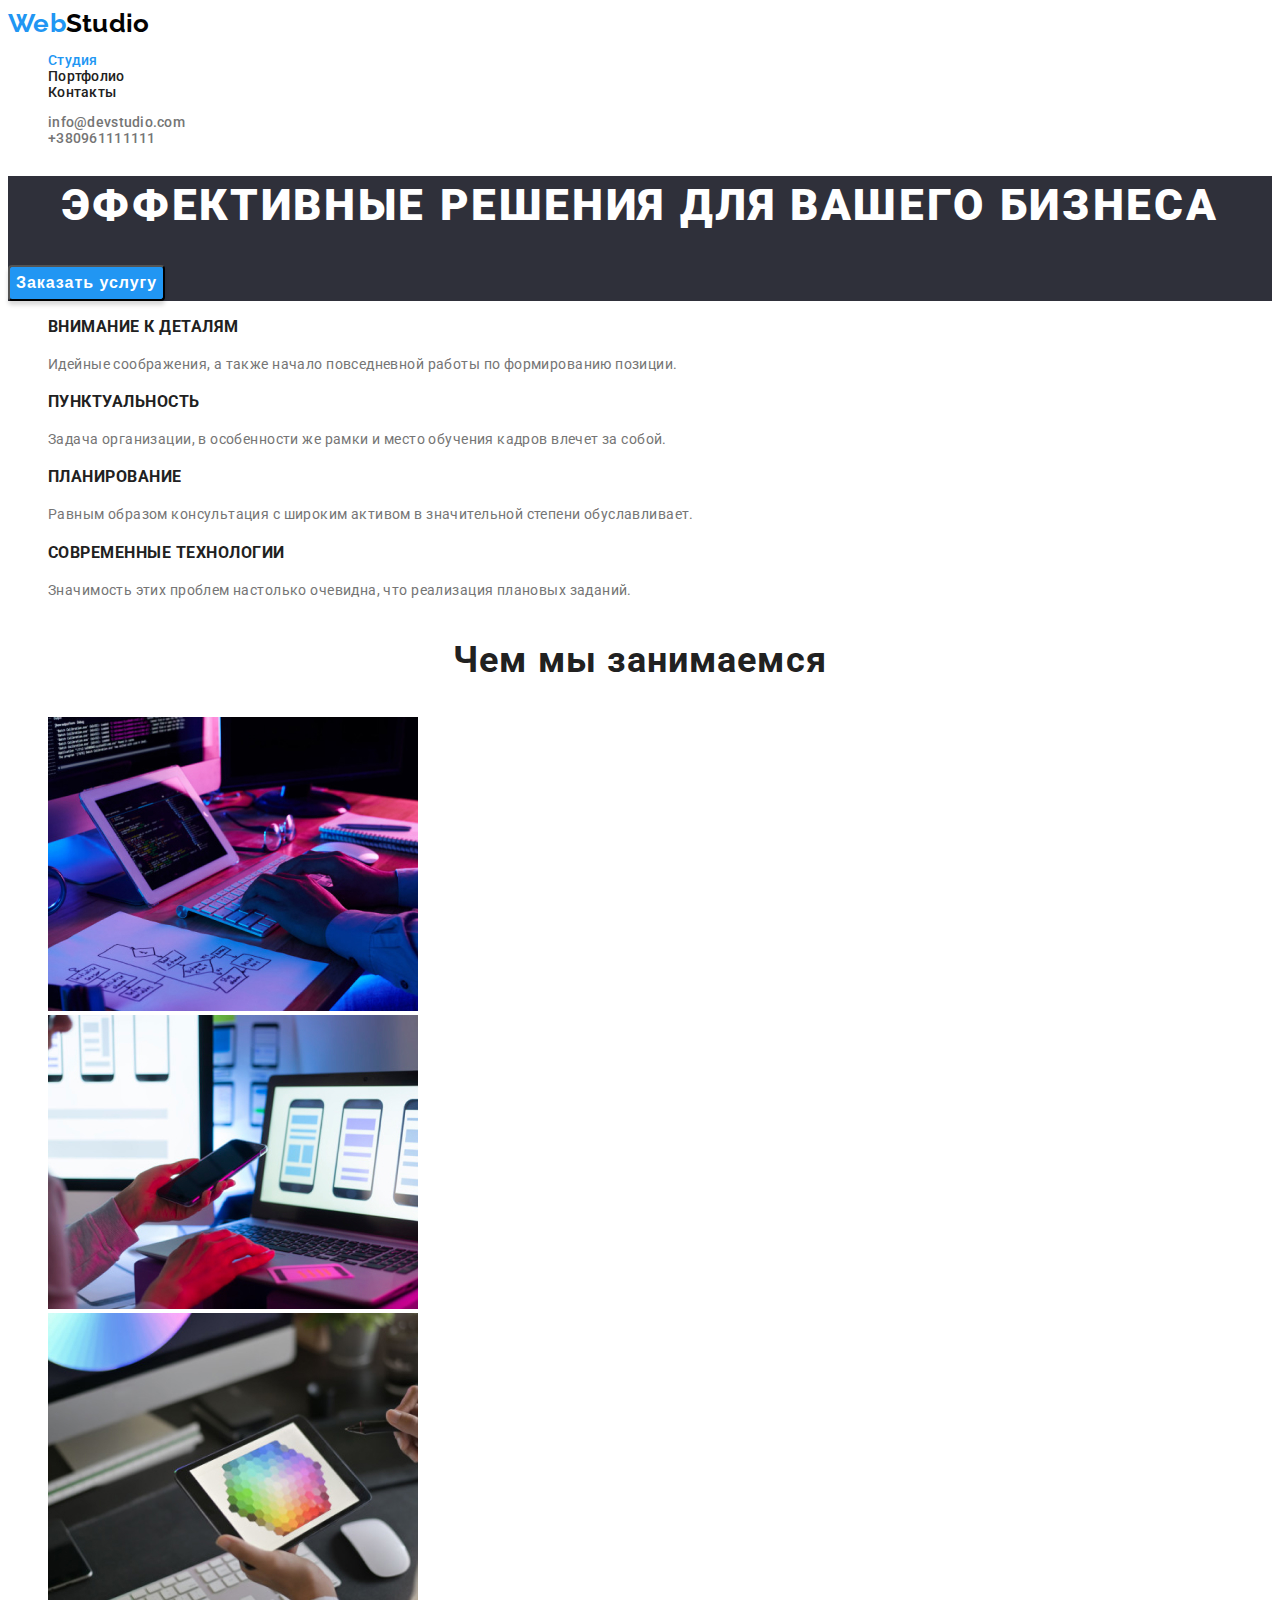
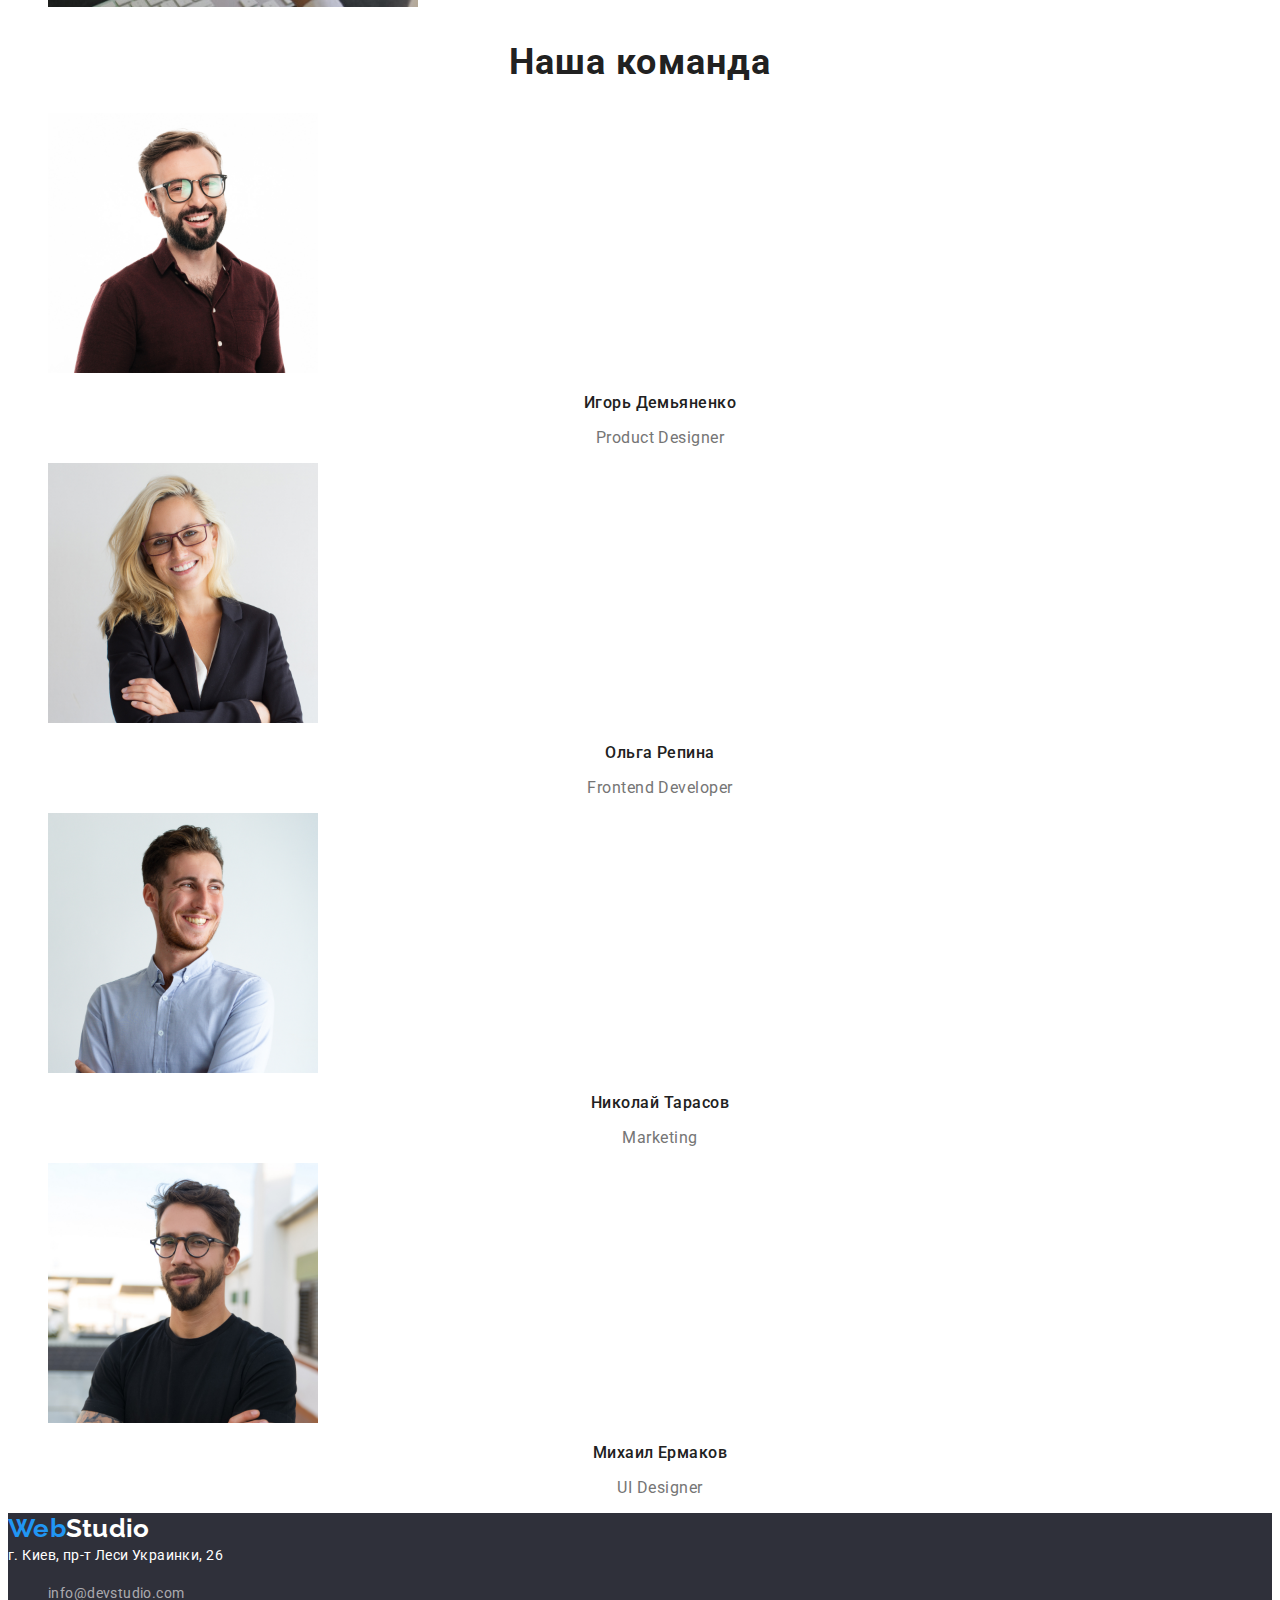
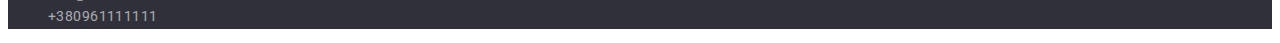
==== commit 5c995e07: "оформление текста" ====
--- a/index.html
+++ b/index.html
@@ -8,7 +8,7 @@
         integrity="sha512-ISS7cAi1PEhQ8jnbJpJZMd29NlhNj4AWYyLOSp2CE/CsHxTCu+r+t0D2yoJudVrd0/8fTVPUVDzY5Tvli75u/g=="
         crossorigin="anonymous" />
         <link rel="preconnect" href="https://fonts.gstatic.com">
-        <link href="https://fonts.googleapis.com/css2?family=Raleway:wght@700&family=Roboto:wght@400;700;900&display=swap"
+        <link href="https://fonts.googleapis.com/css2?family=Raleway:wght@700&family=Roboto:wght@400;500;700;900&display=swap"
             rel="stylesheet">
     <link rel="stylesheet" href="./css/styles.css" />
 </head>
@@ -16,7 +16,7 @@
 <header class="heading">
     <!-- Навигация-->
    <nav>
-    <a class="logo" href="WebStudio"> <span class="logo-web">Web</span><span class="logo-studio">Studio</span></a>
+    <a class="logo-nav" href="WebStudio"> <span class="logo-web">Web</span>Studio</a>
  <ul class="site-nav">
     <li><a href="./index.html" class
                     ="link current">Студия</a></li>
@@ -28,8 +28,8 @@
 </nav>
 
     <ul >
-    <li><a class="auth-nav"href="mailto:info@devstudio.com">info@devstudio.com</a></li>
-    <li><a class="auth-nav"href="tel:+380961111111">+380961111111</a></li>
+    <li><a class="auth-nav" href="mailto:info@devstudio.com">info@devstudio.com</a></li>
+    <li><a class="auth-nav" href="tel:+380961111111">+380961111111</a></li>
 </ul>
 
 </header>
@@ -38,7 +38,7 @@
     <!-- Герой-->
     <section class="hero-section">
     <h1 class="hero-name">Эффективные решения для вашего бизнеса</h1>
-    <button class="hero-button" type="button"><span class="text-button">Заказать услугу</span></button>
+    <button class="hero-button" type="button">Заказать услугу</button>
 </section>
 
     <!-- Особенности-->
@@ -70,7 +70,7 @@
     
     <!--Чем мы занимаемся-->
     <section class="projects">
-    <h3>Чем мы занимаемся</h3>
+    <h3 class="projects-title">Чем мы занимаемся</h3>
     <ul>
     <li>
         <img src="./images/img1.jpg" alt="рабочий стол с компьютером и планшетом" width="370"/>
@@ -85,7 +85,7 @@
     </section>
                       <!--Наша команда-->
     <section class="command">
-            <h2>Наша команда</h2>
+            <h2 class="command-title">Наша команда</h2>
 <ul>
    <li> <img src="./images/img4.jpg" alt="бородатый мужчина в очках" width="270"/>
     <h3 class="command-name">Игорь Демьяненко</h3> 
@@ -110,7 +110,7 @@
 </main>
 <!--Подвал-->
 <footer class="footer">
-    <a class="logo" href="WebStudio"> <span class="logo-web">Web</span><span class="footer-studio">Studio</span></a>
+    <a class="logo-footer" href="WebStudio"> <span class="logo-web">Web</span>Studio</a>
      <address class="address">
         г. Киев, пр-т Леси Украинки, 26
      </address>
--- a/css/styles.css
+++ b/css/styles.css
@@ -6,37 +6,35 @@
 }
 body {
   font-family: "Roboto", sans-serif;
-
-  background: #ffffff;
-  color: var(--title-text-color);
-}
-ul {
-  list-style: none;
-}
-a {
-  text-decoration: none;
-}
-
-/* header */
-.logo {
-  font-family: "Raleway", sans-serif;
-  font-style: 400;
-  font-weight: 700;
-  font-size: 26px;
-  line-height: 1.19;
-}
-.logo-web {
-  color: var(--accent-color);
-}
-.logo-studio {
-  color: #030303;
-}
-.site-nav a {
   font-weight: 500;
   font-size: 14px;
   line-height: 1.14;
   letter-spacing: 0.02em;
 
+  background: #ffffff;
+  color: var(--title-text-color);
+}
+ul {
+  list-style: none;
+}
+a {
+  text-decoration: none;
+}
+
+/* header */
+.logo-nav {
+  font-family: "Raleway", sans-serif;
+  font-style: 400;
+  font-weight: 700;
+  font-size: 26px;
+  line-height: 1.19;
+
+  color: #030303;
+}
+.logo-web {
+  color: var(--accent-color);
+}
+.site-nav a {
   color: var(--title-text-color);
 }
 .site-nav a:hover,
@@ -47,11 +45,6 @@
   color: var(--accent-color);
 }
 .auth-nav {
-  font-weight: 500;
-  font-size: 14px;
-  line-height: 1.14;
-  letter-spacing: 0.02em;
-
   color: var(--primeri-text-color);
 }
 .auth-nav:hover,
@@ -74,39 +67,36 @@
   color: var(--hero-color);
 }
 .hero-button {
+  font-weight: 700;
+  font-size: 16px;
+  line-height: 1.87;
+  display: flex;
+  align-items: center;
+  text-align: center;
+  letter-spacing: 0.06em;
+
+  color: var(--hero-color);
+
   background: var(--accent-color);
   box-shadow: 0px 4px 4px rgba(0, 0, 0, 0.15);
   border-radius: 4px;
 }
-.text-button {
-  font-weight: 700;
-  font-size: 16px;
-  line-height: 1.87;
-  display: flex;
-  align-items: center;
-  text-align: center;
-  letter-spacing: 0.06em;
-
-  color: var(--hero-color);
-}
+
 /* Особенности */
 .features-name {
   font-weight: 700;
-  font-size: 14px;
-  line-height: 1.14;
   letter-spacing: 0.03em;
   text-transform: uppercase;
 }
 .features-text {
   font-weight: 400;
-  font-size: 14px;
   line-height: 1.71;
   letter-spacing: 0.03em;
 
   color: var(--primeri-text-color);
 }
 /* Чем мы занимаемся */
-.projects h3 {
+.projects-title {
   font-weight: 700;
   font-size: 36px;
   line-height: 1.17;
@@ -114,7 +104,7 @@
   letter-spacing: 0.03em;
 }
 /* Наша команда */
-.command h2 {
+.command-title {
   font-weight: 700;
   font-size: 36px;
   line-height: 1.17;
@@ -143,7 +133,6 @@
 }
 .address {
   font-weight: 400;
-  font-size: 14px;
   line-height: 1.71;
   letter-spacing: 0.03em;
   font-style: normal;
@@ -152,12 +141,12 @@
 }
 .contacts {
   font-weight: 400;
-  font-size: 14px;
   line-height: 1.71;
   letter-spacing: 0.03em;
 
   color: rgba(255, 255, 255, 0.6);
 }
+
 /* Портфолио */
 .filter-button {
   background: #f5f4fa;
@@ -193,6 +182,20 @@
 
   color: var(--primeri-text-color);
 }
-.footer-studio {
-  color: var(--hero-color);
-}
+.logo-footer {
+  font-family: "Raleway", sans-serif;
+  font-style: 400;
+  font-weight: 700;
+  font-size: 26px;
+  line-height: 1.19;
+
+  color: var(--hero-color);
+}
+.address:hover,
+.address:focus {
+  color: var(--accent-color);
+}
+.contacts:hover,
+.contacts:focus {
+  color: var(--accent-color);
+}
